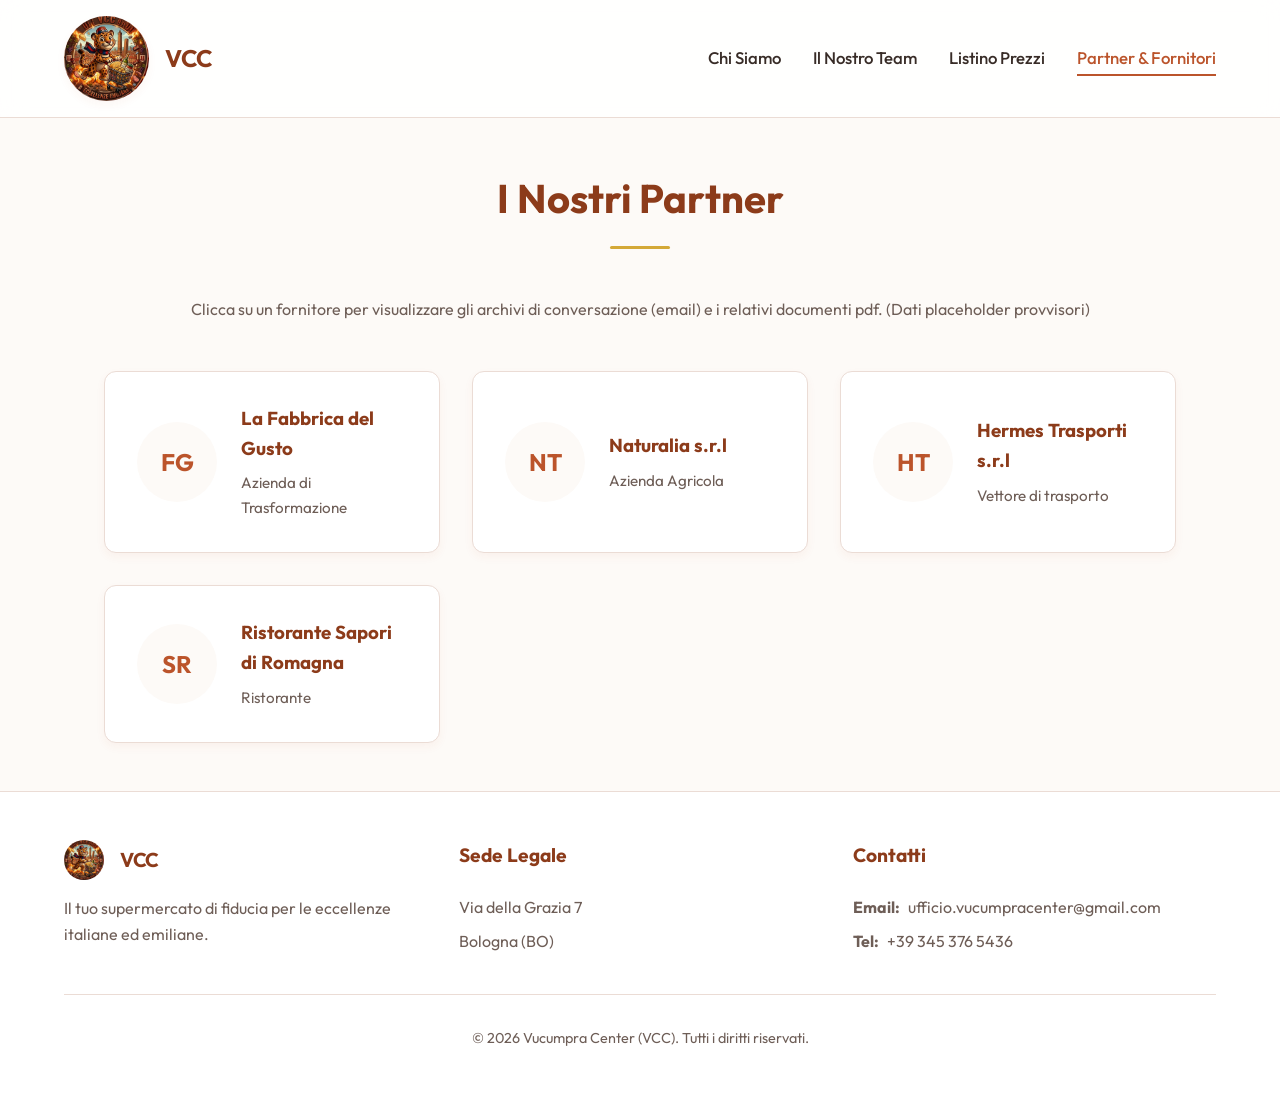
==== partner.html @ 0db784dc "sito" ====
<!DOCTYPE html>
<html lang="it">

<head>
    <meta charset="UTF-8">
    <meta name="viewport" content="width=device-width, initial-scale=1.0">
    <title>Partner & Fornitori - Vucumpra Center</title>
    <meta name="description" content="I nostri partner e le comunicazioni ufficiali.">
    <link rel="stylesheet" href="css/style.css">
</head>

<body>

    <!-- NAV -->
    <header>
        <div class="nav-container">
            <a href="index.html" class="logo-container">
                <img src="logo.jpg" alt="Logo VCC" class="logo-img">
                <span class="logo-text">VCC</span>
            </a>
            <ul class="nav-links">
                <li><a href="index.html">Chi Siamo</a></li>
                <li><a href="team.html">Il Nostro Team</a></li>
                <li><a href="prezzi.html">Listino Prezzi</a></li>
                <li><a href="partner.html" class="active">Partner & Fornitori</a></li>
            </ul>
        </div>
    </header>

    <!-- CONTENT -->
    <main>
        <section>
            <h2 class="section-title">I Nostri Partner</h2>
            <p style="text-align: center; color: var(--text-light); margin-bottom: 3rem;">
                Clicca su un fornitore per visualizzare gli archivi di conversazione (email) e i relativi documenti pdf.
                (Dati placeholder provvisori)
            </p>

            <div class="partners-grid">
                <!-- Partner 1 -->
                <div class="partner-card" data-name="La Fabbrica del Gusto" data-desc="Azienda di Trasformazione">
                    <div class="partner-logo">FG</div>
                    <div class="partner-info">
                        <h3>La Fabbrica del Gusto</h3>
                        <p>Azienda di Trasformazione</p>
                    </div>
                </div>

                <!-- Partner 2 -->
                <div class="partner-card" data-name="Naturalia s.r.l" data-desc="Azienda Agricola.">
                    <div class="partner-logo">NT</div>
                    <div class="partner-info">
                        <h3>Naturalia s.r.l</h3>
                        <p>Azienda Agricola</p>
                    </div>
                </div>

                <!-- Partner 3 -->
                <div class="partner-card" data-name="Hermes Trasporti s.r.l" data-desc="Vettore di trasporto">
                    <div class="partner-logo">HT</div>
                    <div class="partner-info">
                        <h3>Hermes Trasporti s.r.l</h3>
                        <p>Vettore di trasporto</p>
                    </div>
                </div>

                <!-- Partner 4 -->
                <div class="partner-card" data-name="Ristorante Sapori di Romagna" data-desc="Ristorante">
                    <div class="partner-logo">SR</div>
                    <div class="partner-info">
                        <h3>Ristorante Sapori di Romagna</h3>
                        <p>Ristorante</p>
                    </div>
                </div>
            </div>
        </section>
    </main>

    <!-- MODAL (Hidden by default) -->
    <div class="modal-overlay" id="partnerModal">
        <div class="modal-content">
            <button class="close-modal" id="closeModal">&times;</button>
            <div class="modal-header">
                <div class="partner-logo" id="modalLogo">--</div>
                <div>
                    <h2 id="modalTitle">Nome Partner</h2>
                    <p id="modalDesc" style="color: var(--text-light);">Descrizione Partner</p>
                </div>
            </div>

            <h3 style="margin-bottom: 1rem; color: var(--primary-dark);">Screenshot Email & Documenti (PDF)</h3>
            <div class="doc-grid" id="modalDocs">
                <!-- Dynamically injected via JS -->
            </div>

            <p style="margin-top: 2rem; font-size: 0.85rem; color: var(--text-light); text-align: center;">
                * I documenti mostrati sono attualmente dei placeholder e verranno sostituiti in seguito.
            </p>
        </div>
    </div>

    <!-- FOOTER -->
    <footer>
        <div class="footer-content">
            <div class="footer-col">
                <div class="logo-container" style="margin-bottom: 1rem;">
                    <img src="logo.jpg" alt="Logo VCC"
                        style="height: 40px; width: 40px; border-radius: 50%; object-fit: cover;">
                    <span class="logo-text" style="font-size: 1.25rem;">VCC</span>
                </div>
                <p>Il tuo supermercato di fiducia per le eccellenze italiane ed emiliane.</p>
            </div>
            <div class="footer-col">
                <h4>Sede Legale</h4>
                <p>Via della Grazia 7</p>
                <p>Bologna (BO)</p>
            </div>
            <div class="footer-col">
                <h4>Contatti</h4>
                <p><strong>Email:</strong> ufficio.vucumpracenter@gmail.com</p>
                <p><strong>Tel:</strong> +39 345 376 5436</p>
            </div>
        </div>
        <div class="footer-bottom">
            &copy; 2026 Vucumpra Center (VCC). Tutti i diritti riservati.
        </div>
    </footer>

    <script src="js/main.js"></script>
</body>

</html>
---- css/style.css ----
@import url('https://fonts.googleapis.com/css2?family=Outfit:wght@300;400;500;600;700&display=swap');

:root {
    --primary: #bb542b; /* Calm terracotta/brown-orange from logo */
    --primary-light: #d47e5b;
    --primary-dark: #8c3b1a;
    --secondary: #d4a938; /* Calm yellow/gold */
    --bg-color: #fdfaf7;
    --surface: #ffffff;
    --text-dark: #382c27;
    --text-light: #6e5e57;
    --border: #ebdcd5;
    --shadow-sm: 0 4px 10px rgba(187, 84, 43, 0.05);
    --shadow-md: 0 10px 25px rgba(187, 84, 43, 0.08);
    --shadow-lg: 0 20px 40px rgba(187, 84, 43, 0.12);
    --radius: 12px;
    --transition: all 0.3s cubic-bezier(0.25, 0.8, 0.25, 1);
}

* {
    margin: 0;
    padding: 0;
    box-sizing: border-box;
}

body {
    font-family: 'Outfit', sans-serif;
    background-color: var(--bg-color);
    color: var(--text-dark);
    line-height: 1.6;
    display: flex;
    flex-direction: column;
    min-height: 100vh;
}

/* Header & Nav */
header {
    background: rgba(255, 255, 255, 0.85);
    backdrop-filter: blur(12px);
    -webkit-backdrop-filter: blur(12px);
    border-bottom: 1px solid var(--border);
    position: sticky;
    top: 0;
    z-index: 100;
    padding: 1rem 5%;
}

.nav-container {
    max-width: 1200px;
    margin: 0 auto;
    display: flex;
    justify-content: space-between;
    align-items: center;
}

.logo-container {
    display: flex;
    align-items: center;
    gap: 1rem;
    text-decoration: none;
    color: var(--primary-dark);
}

.logo-img {
    height: 85px;
    width: 85px;
    border-radius: 50%;
    object-fit: cover;
    box-shadow: var(--shadow-sm);
    transition: var(--transition);
}

.logo-container:hover .logo-img {
    transform: scale(1.05) rotate(-5deg);
}

.logo-text {
    font-size: 1.5rem;
    font-weight: 700;
    letter-spacing: -0.5px;
}

.nav-links {
    display: flex;
    list-style: none;
    gap: 2rem;
}

.nav-links a {
    text-decoration: none;
    color: var(--text-dark);
    font-weight: 500;
    font-size: 1.05rem;
    position: relative;
    padding: 0.5rem 0;
    transition: var(--transition);
}

.nav-links a::after {
    content: '';
    position: absolute;
    bottom: 0;
    left: 0;
    width: 0;
    height: 2px;
    background: var(--primary);
    transition: var(--transition);
}

.nav-links a:hover, 
.nav-links a.active {
    color: var(--primary);
}

.nav-links a:hover::after, 
.nav-links a.active::after {
    width: 100%;
}

/* Main Content */
main {
    flex: 1;
    max-width: 1200px;
    margin: 0 auto;
    width: 100%;
    padding: 3rem 5%;
}

/* Hero Section */
.hero {
    display: flex;
    align-items: center;
    justify-content: space-between;
    gap: 4rem;
    padding: 4rem 0;
    animation: fadeIn 1s ease-out forwards;
}

.hero-content {
    flex: 1;
}

.hero-title {
    font-size: 3.5rem;
    line-height: 1.1;
    font-weight: 700;
    margin-bottom: 1.5rem;
    color: var(--primary-dark);
    background: linear-gradient(135deg, var(--primary-dark), var(--primary-light));
    -webkit-background-clip: text;
    -webkit-text-fill-color: transparent;
}

.hero-subtitle {
    font-size: 1.25rem;
    color: var(--text-light);
    margin-bottom: 2rem;
}

.hero-img {
    flex: 1;
    border-radius: 20px;
    overflow: hidden;
    box-shadow: var(--shadow-lg);
    position: relative;
}

.hero-img::after {
    content: '';
    position: absolute;
    top: 0; left: 0; right: 0; bottom: 0;
    background: linear-gradient(135deg, rgba(187,84,43,0.1) 0%, rgba(212,169,56,0.1) 100%);
    pointer-events: none;
}

.hero-img img {
    width: 100%;
    height: auto;
    display: block;
    transform: scale(1.02);
    transition: transform 0.5s ease;
}

.hero-img:hover img {
    transform: scale(1.05);
}

.btn {
    display: inline-block;
    padding: 1rem 2rem;
    border-radius: 50px;
    background: var(--primary);
    color: white;
    text-decoration: none;
    font-weight: 600;
    transition: var(--transition);
    box-shadow: var(--shadow-md);
}

.btn:hover {
    background: var(--primary-dark);
    transform: translateY(-3px);
    box-shadow: var(--shadow-lg);
}

/* Sections */
.section-title {
    text-align: center;
    font-size: 2.5rem;
    color: var(--primary-dark);
    margin-bottom: 3rem;
    position: relative;
}

.section-title::after {
    content: '';
    display: block;
    width: 60px;
    height: 3px;
    background: var(--secondary);
    margin: 1rem auto 0;
    border-radius: 2px;
}

/* Team Section */
.team-grid {
    display: grid;
    grid-template-columns: repeat(auto-fit, minmax(250px, 1fr));
    gap: 2rem;
    margin-top: 2rem;
}

.team-card {
    background: var(--surface);
    border-radius: var(--radius);
    padding: 2.5rem 1.5rem;
    text-align: center;
    box-shadow: var(--shadow-sm);
    transition: var(--transition);
    border: 1px solid var(--border);
    position: relative;
    overflow: hidden;
}

.team-card::before {
    content: '';
    position: absolute;
    top: 0;
    left: 0;
    width: 100%;
    height: 4px;
    background: linear-gradient(90deg, var(--primary), var(--secondary));
    opacity: 0;
    transition: var(--transition);
}

.team-card:hover {
    transform: translateY(-10px);
    box-shadow: var(--shadow-lg);
}

.team-card:hover::before {
    opacity: 1;
}

.team-avatar {
    width: 100px;
    height: 100px;
    border-radius: 50%;
    background: var(--bg-color);
    margin: 0 auto 1.5rem;
    display: flex;
    align-items: center;
    justify-content: center;
    font-size: 2.5rem;
    color: var(--primary);
    font-weight: 700;
    border: 2px solid var(--border);
}

.team-name {
    font-size: 1.3rem;
    font-weight: 600;
    color: var(--text-dark);
    margin-bottom: 0.5rem;
}

.team-role {
    font-size: 1rem;
    color: var(--primary);
    font-weight: 500;
}

/* Price Table Section */
.table-container {
    background: var(--surface);
    border-radius: var(--radius);
    box-shadow: var(--shadow-sm);
    overflow: hidden;
    overflow-x: auto;
    border: 1px solid var(--border);
}

.price-table {
    width: 100%;
    border-collapse: collapse;
    text-align: left;
}

.price-table th {
    background: rgba(187, 84, 43, 0.05);
    color: var(--primary-dark);
    font-weight: 600;
    padding: 1.2rem 1.5rem;
    border-bottom: 2px solid var(--border);
}

.price-table td {
    padding: 1.2rem 1.5rem;
    border-bottom: 1px solid var(--border);
    vertical-align: middle;
}

.price-table tr:last-child td {
    border-bottom: none;
}

.price-table tr {
    transition: var(--transition);
}

.price-table tr:hover {
    background-color: #fafbfc;
}

.prod-img {
    width: 60px;
    height: 60px;
    object-fit: cover;
    border-radius: 8px;
    box-shadow: var(--shadow-sm);
}

/* Partners Section */
.partners-grid {
    display: grid;
    grid-template-columns: repeat(auto-fit, minmax(300px, 1fr));
    gap: 2rem;
}

.partner-card {
    background: var(--surface);
    border-radius: var(--radius);
    padding: 2rem;
    border: 1px solid var(--border);
    box-shadow: var(--shadow-sm);
    transition: var(--transition);
    cursor: pointer;
    display: flex;
    align-items: center;
    gap: 1.5rem;
}

.partner-card:hover {
    transform: translateY(-5px);
    box-shadow: var(--shadow-md);
    border-color: var(--primary-light);
}

.partner-logo {
    width: 80px;
    height: 80px;
    background: var(--bg-color);
    border-radius: 50%;
    display: flex;
    align-items: center;
    justify-content: center;
    font-size: 1.5rem;
    color: var(--primary);
    font-weight: 700;
    flex-shrink: 0;
}

.partner-info h3 {
    margin-bottom: 0.5rem;
    color: var(--primary-dark);
}

.partner-info p {
    color: var(--text-light);
    font-size: 0.95rem;
}

/* Modal Styling */
.modal-overlay {
    position: fixed;
    top: 0; left: 0; width: 100%; height: 100%;
    background: rgba(0, 0, 0, 0.6);
    backdrop-filter: blur(5px);
    -webkit-backdrop-filter: blur(5px);
    display: flex;
    align-items: center;
    justify-content: center;
    z-index: 1000;
    opacity: 0;
    visibility: hidden;
    transition: var(--transition);
}

.modal-overlay.active {
    opacity: 1;
    visibility: visible;
}

.modal-content {
    background: var(--surface);
    width: 90%;
    max-width: 800px;
    border-radius: var(--radius);
    padding: 2.5rem;
    box-shadow: var(--shadow-lg);
    position: relative;
    transform: translateY(20px);
    transition: var(--transition);
    max-height: 90vh;
    overflow-y: auto;
}

.modal-overlay.active .modal-content {
    transform: translateY(0);
}

.close-modal {
    position: absolute;
    top: 1.5rem;
    right: 1.5rem;
    background: none;
    border: none;
    font-size: 2rem;
    line-height: 1;
    color: var(--text-light);
    cursor: pointer;
    transition: var(--transition);
}

.close-modal:hover {
    color: var(--primary);
}

.modal-header {
    margin-bottom: 2rem;
    padding-bottom: 1rem;
    border-bottom: 1px solid var(--border);
    display: flex;
    align-items: center;
    gap: 1rem;
}

.doc-grid {
    display: grid;
    grid-template-columns: repeat(auto-fit, minmax(200px, 1fr));
    gap: 1.5rem;
}

.doc-item {
    border: 1px solid var(--border);
    border-radius: 8px;
    overflow: hidden;
    background: var(--bg-color);
}

.doc-img {
    width: 100%;
    height: 150px;
    object-fit: cover;
    border-bottom: 1px solid var(--border);
}

.doc-title {
    padding: 1rem;
    text-align: center;
    font-weight: 500;
    font-size: 0.9rem;
}

/* Footer */
footer {
    background: var(--surface);
    border-top: 1px solid var(--border);
    padding: 3rem 5%;
    margin-top: auto;
}

.footer-content {
    max-width: 1200px;
    margin: 0 auto;
    display: flex;
    flex-wrap: wrap;
    justify-content: space-between;
    gap: 2rem;
}

.footer-col {
    flex: 1;
    min-width: 250px;
}

.footer-col h4 {
    color: var(--primary-dark);
    margin-bottom: 1.5rem;
    font-size: 1.2rem;
}

.footer-col p {
    color: var(--text-light);
    margin-bottom: 0.5rem;
    display: flex;
    align-items: center;
    gap: 0.5rem;
}

.footer-bottom {
    text-align: center;
    padding-top: 2rem;
    margin-top: 2rem;
    border-top: 1px solid var(--border);
    color: var(--text-light);
    font-size: 0.9rem;
}

/* Mobile Responsive */
@media (max-width: 768px) {
    .nav-links {
        display: none; /* Just a simple implementation for now */
    }
    .hero {
        flex-direction: column;
        text-align: center;
    }
    .hero-title {
        font-size: 2.5rem;
    }
    .table-container {
        font-size: 0.9rem;
    }
}

@keyframes fadeIn {
    from { opacity: 0; transform: translateY(20px); }
    to { opacity: 1; transform: translateY(0); }
}
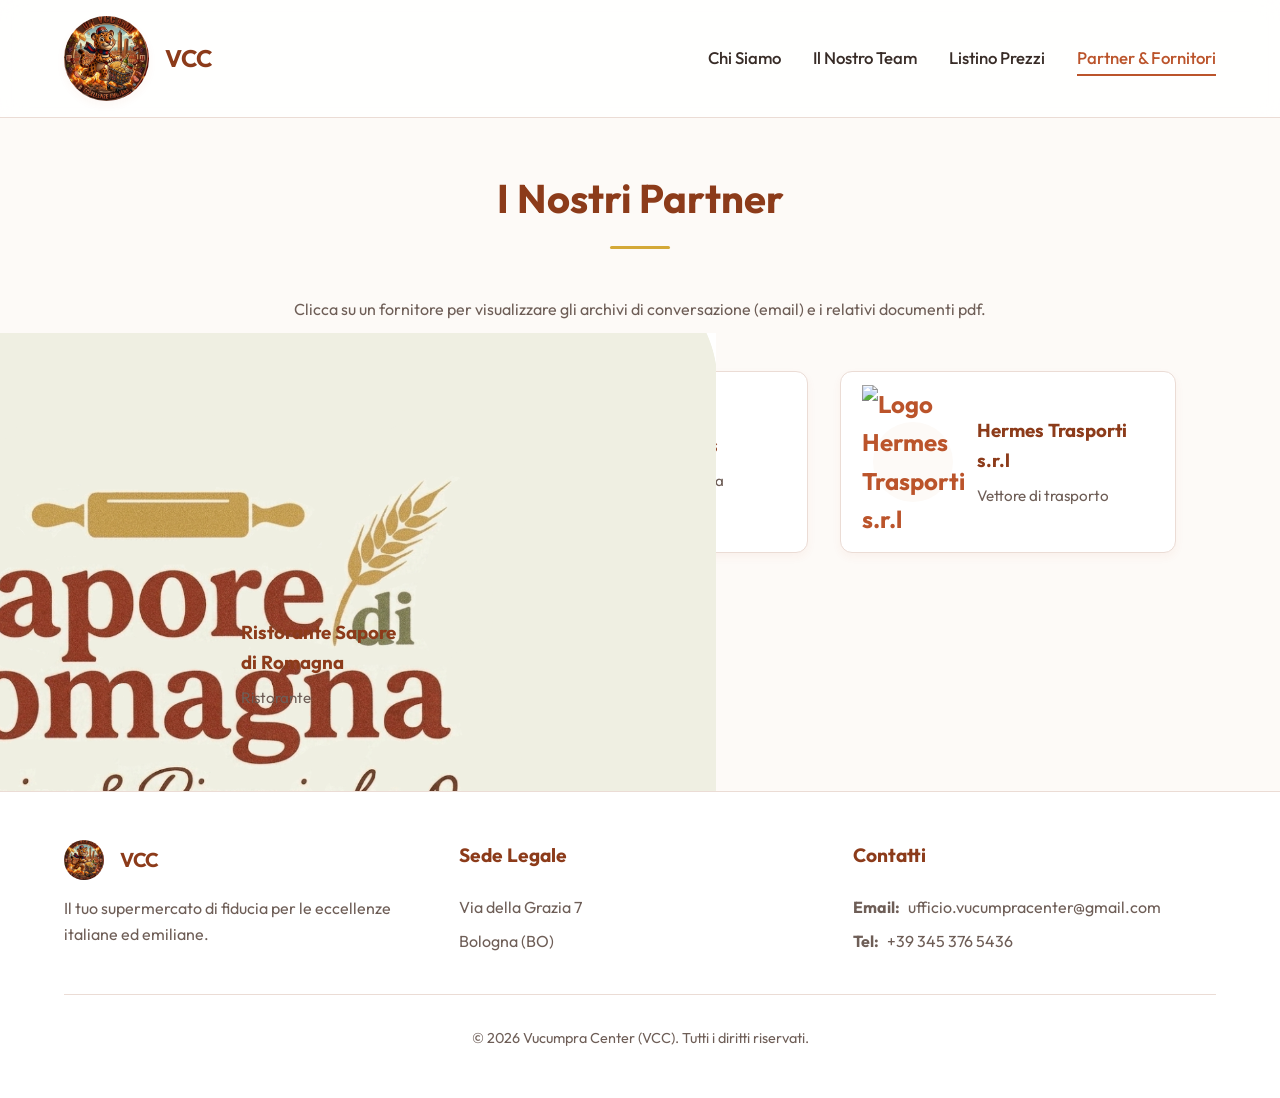
==== commit 0c8256eb: "aggiustato logo" ====
--- a/partner.html
+++ b/partner.html
@@ -33,42 +33,45 @@
             <h2 class="section-title">I Nostri Partner</h2>
             <p style="text-align: center; color: var(--text-light); margin-bottom: 3rem;">
                 Clicca su un fornitore per visualizzare gli archivi di conversazione (email) e i relativi documenti pdf.
-                (Dati placeholder provvisori)
             </p>
 
-            <div class="partners-grid">
-                <!-- Partner 1 -->
+          <div class="partners-grid">
                 <div class="partner-card" data-name="La Fabbrica del Gusto" data-desc="Azienda di Trasformazione">
-                    <div class="partner-logo">FG</div>
+                    <div class="partner-logo">
+                        <img src="Fabbrica/fabbrica_logo.png" alt="Logo La Fabbrica del Gusto" class="partner-img">
+                    </div>
                     <div class="partner-info">
                         <h3>La Fabbrica del Gusto</h3>
                         <p>Azienda di Trasformazione</p>
                     </div>
                 </div>
 
-                <!-- Partner 2 -->
-                <div class="partner-card" data-name="Naturalia s.r.l" data-desc="Azienda Agricola.">
-                    <div class="partner-logo">NT</div>
+                <div class="partner-card" data-name="Naturalia s.s" data-desc="Azienda Agricola.">
+                    <div class="partner-logo">
+                        <img src="Naturalia/naturalia_logo.png" alt="Logo Naturalia s.s" class="partner-img">
+                    </div>
                     <div class="partner-info">
-                        <h3>Naturalia s.r.l</h3>
+                        <h3>Naturalia s.s</h3>
                         <p>Azienda Agricola</p>
                     </div>
                 </div>
 
-                <!-- Partner 3 -->
                 <div class="partner-card" data-name="Hermes Trasporti s.r.l" data-desc="Vettore di trasporto">
-                    <div class="partner-logo">HT</div>
+                    <div class="partner-logo">
+                        <img src="Hermes/hermes_logo.png" alt="Logo Hermes Trasporti s.r.l" class="partner-img">
+                    </div>
                     <div class="partner-info">
                         <h3>Hermes Trasporti s.r.l</h3>
                         <p>Vettore di trasporto</p>
                     </div>
                 </div>
 
-                <!-- Partner 4 -->
-                <div class="partner-card" data-name="Ristorante Sapori di Romagna" data-desc="Ristorante">
-                    <div class="partner-logo">SR</div>
+                <div class="partner-card" data-name="Ristorante Sapore di Romagna" data-desc="Ristorante">
+                    <div class="partner-logo">
+                        <img src="Sapore/sapore_logo.png" alt="Logo Ristorante Sapore di Romagna" class="partner-img">
+                    </div>
                     <div class="partner-info">
-                        <h3>Ristorante Sapori di Romagna</h3>
+                        <h3>Ristorante Sapore di Romagna</h3>
                         <p>Ristorante</p>
                     </div>
                 </div>
